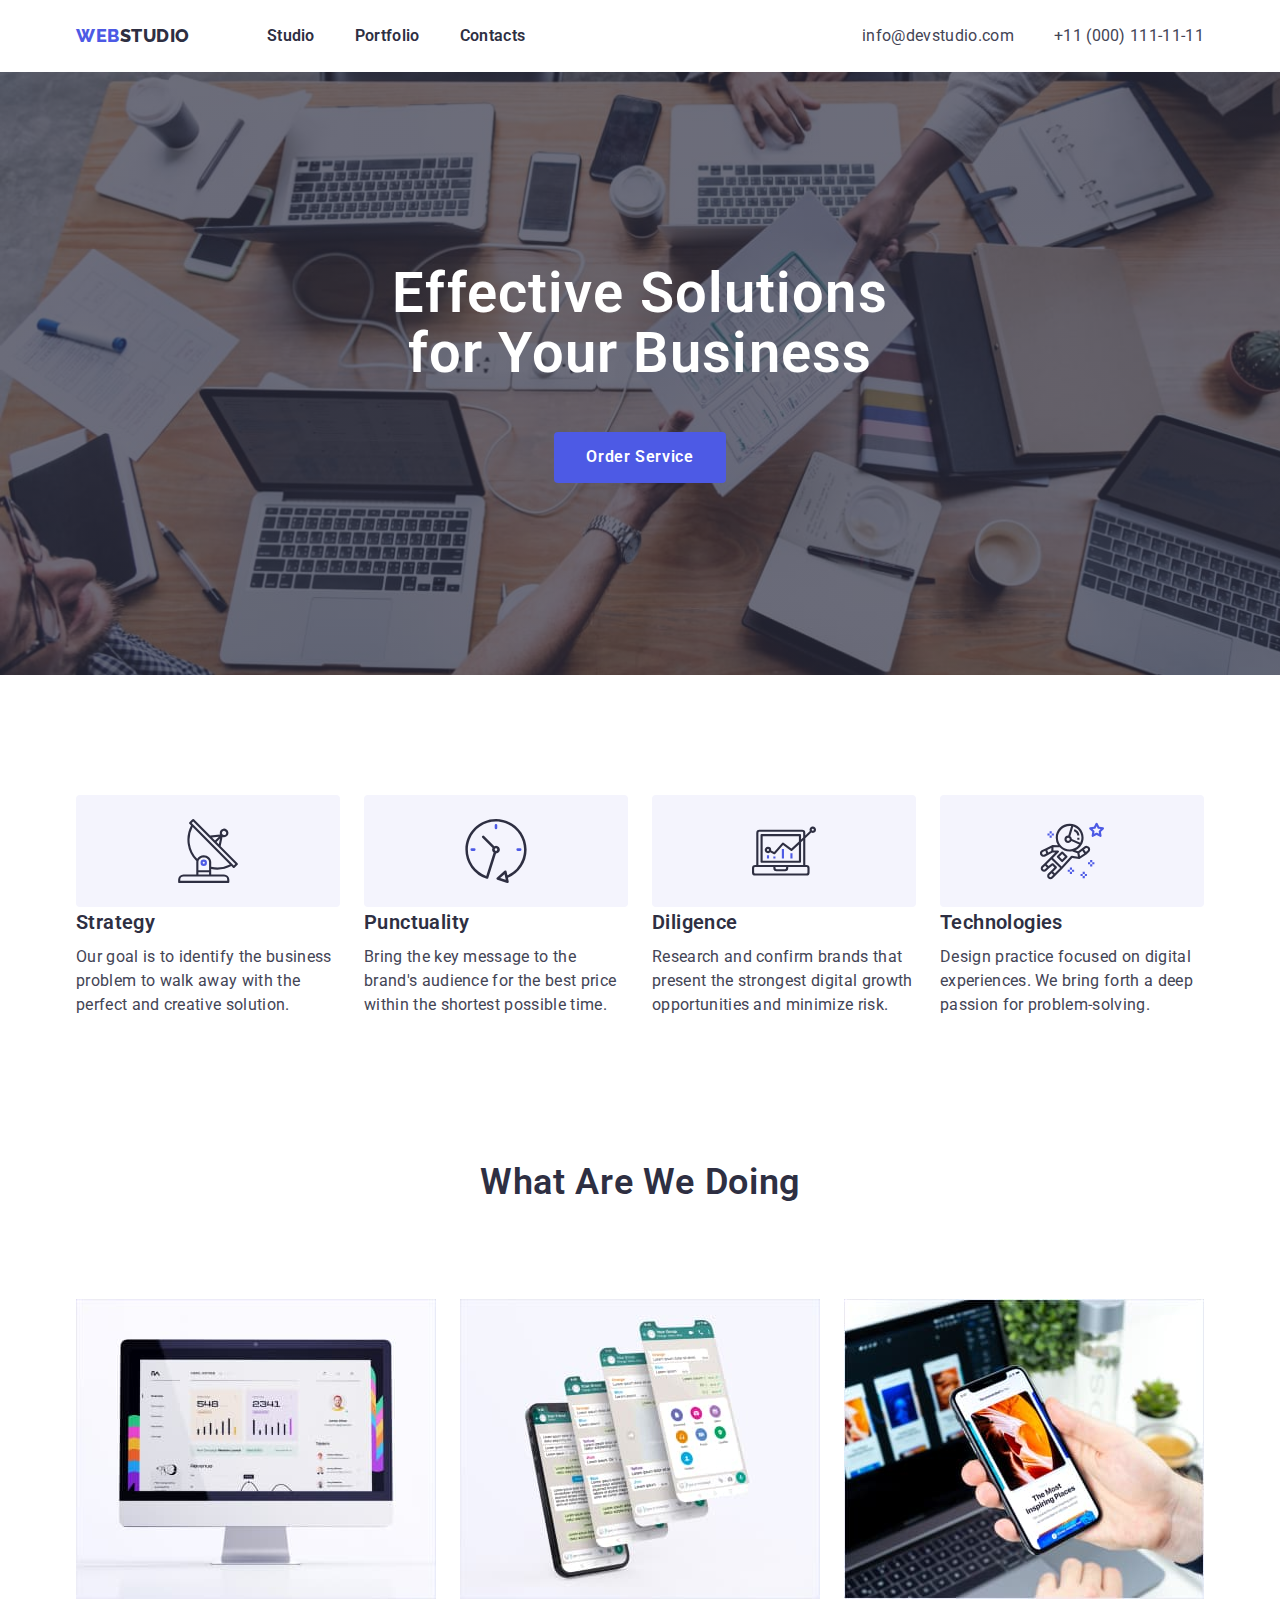
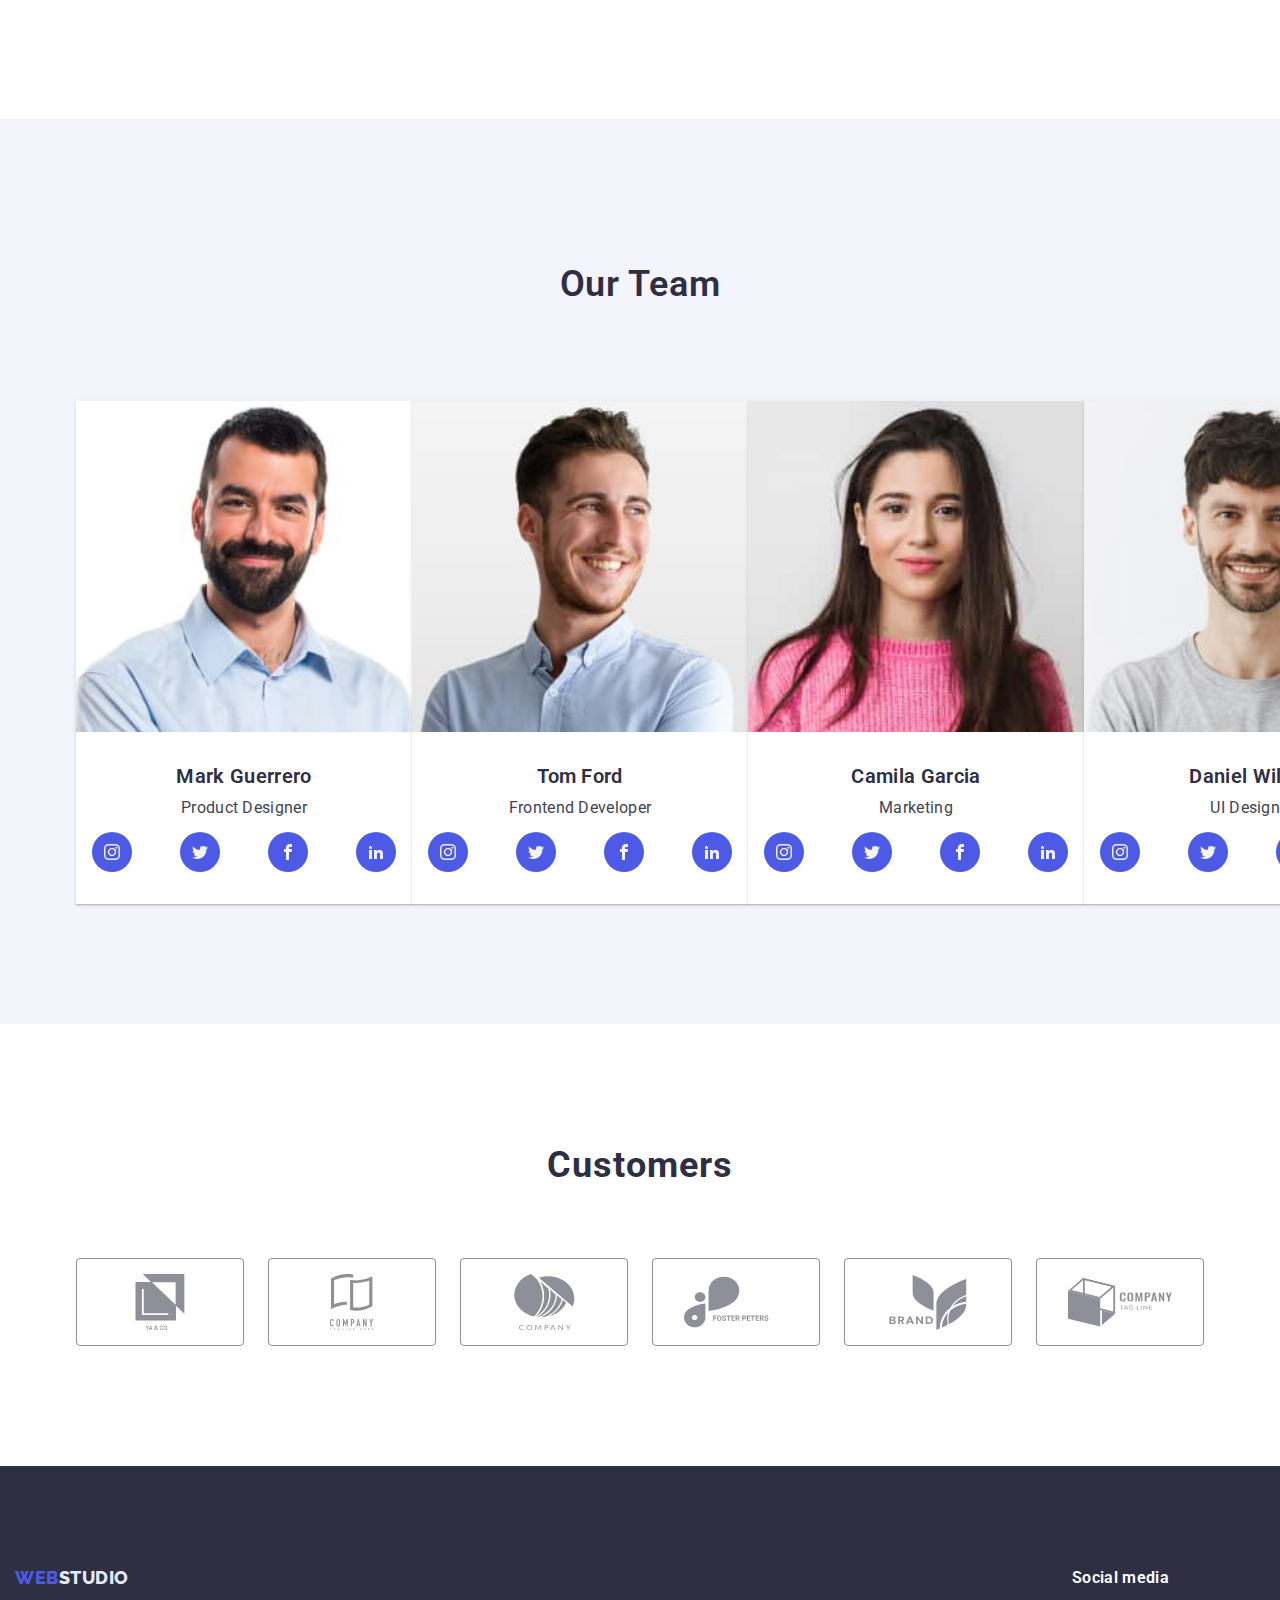
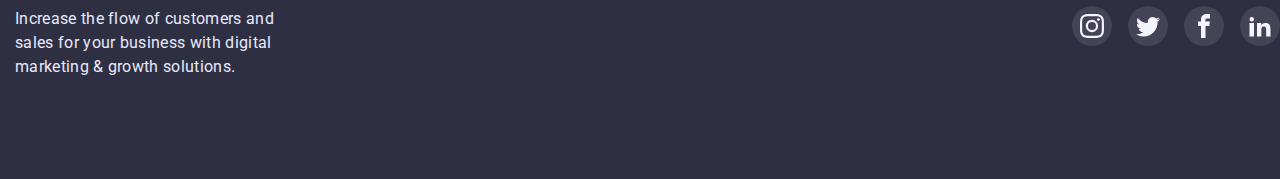
==== index.html @ a2d9bd19 "First problem" ====
<!DOCTYPE html>
<html lang="en">
<head>
  <meta charset="UTF-8">
  <meta http-equiv="X-UA-Compatible" content="IE=edge">
  <meta name="viewport" content="width=device-width, initial-scale=1.0">
  <title>Portfolio</title>
  <link rel="stylesheet" href="https://cdn.jsdelivr.net/npm/modern-normalize@1.1.0/modern-normalize.min.css">
  <link rel="preconnect" href="https://fonts.googleapis.com">
  <link rel="preconnect" href="https://fonts.gstatic.com" crossorigin>
  <link href="https://fonts.googleapis.com/css2?family=Raleway:wght@700&family=Roboto:wght@400;500;700;900&display=swap" 
  rel="stylesheet">
  <link rel="stylesheet" href="./css/styles.css">
</head>
<body class="body">
 
  <!--Шапка-->
  <header class="header-shadow" >
    <div class="container nav">
   
    <a href="./" class="link logotype log-up"
      ><span class="first-word">WEB</span>STUDIO</a>
      <nav class="link-hover-second">
     <ul class="list menu-link ">
        <li class="item"><a href="" class="link link-hover ">Studio</a></li>
        <li class="item"><a href="./portfolio.html" class="link link-hover">Portfolio</a></li>
        <li class="item"><a href="" class="link link-hover">Contacts</a></li>
     </ul>
   </nav>
     <ul class="list link-contacts">
        <li><a href="info@devstudio.com" class="link contact-hover">info@devstudio.com</a></li>
        <li><a href="+11(000)111-11-11" class="link contact-hover">+11 (000) 111-11-11</a>
     </ul>
    </div>
  </header>
     
     <!--Hero-->
 <main>
    <section class="hero section">
      <h1 class="main-tittle main-text ">Effective Solutions for Your Business</h1>
      <button type="button" class="main-button ">Order Service</button> 
    </section>
  

  
   <!--Section 1-->
  <section class="first-section section"> 
    <div class="container">
    <ul class="list">
      <li class="main-list">
        <div class="ico-hero">
          <svg class="ico">
            <use href="./images/icons.svg#icon-antenna"></use>
          </svg>
        </div>

        <h3 class="text-ind">Strategy</h3>
        <p class="text-paar p-first">
          Our goal is to identify the business
          problem to walk away with the perfect and creative solution.
        </p >
      </li>
      <li class="main-list">
        <div class="ico-hero">
          <svg class="ico">
            <use href="./images/icons.svg#icon-clock"></use>
          </svg>
        </div>

        <h3 class="text-ind">Punctuality</h3>
        <p class="text-paar p-first">
          Bring the key message to the brand's audience for the best price within the shortest possible time.
        </p>
      </li>
      <li class="main-list">
        <div class="ico-hero">
          <svg class="ico">
            <use href="./images/icons.svg#icon-computer"></use>
          </svg>
        </div>
        <h3 class="text-ind">Diligence</h3>
        <p class="text-paar p-first">
          Research and confirm brands that present the strongest digital growth opportunities and minimize risk.
        </p>
      </li>
      <li class="main-list">
        <div class="ico-hero">
          <svg class="ico">
            <use href="./images/icons.svg#icon-astronaut"></use>
          </svg>
        </div>
        <h3 class="text-ind">Technologies</h3>
        <p class="text-paar p-first">
          Design practice focused on digital experiences. We bring forth a deep passion for problem-solving.
        </p>
      </li>
    </ul>
  </div>
  </section>

  <!--WAWD-->
  <section class="doing section">
    <div class="container">
    <h2 class="rubric">What are we doing</h2>
    <ul class="list list-doing">
      <li>
        <a href=""><img src="./images/computer.jpg" alt="box1" width="360" height="300"></a>
      </li>

      <li>
        <a href=""><img src="./images/whatsapp.jpg" alt="box2" width="360" height="300"></a>
      </li>

      <li>
        <a href=""><img src="./images/comtel.jpg" alt="box3" width="360" height="300"></a>
      </li>
    </ul>
  </div>
  </section>

  <!--Our Team-->
  <section class="our-team">
    <div class="container">
    <h2 class="rubric">Our Team</h2>
    <ul class="list our-list ul">
      <li class="our-team-item">
        <img src="./images/mark.jpg" alt="" width="264" height="260">
        <div class="person-info">
        <h3 class="caption">Mark Guerrero</h3>
        <p class="text-paar">Product Designer</p>
        <ul class="list person-list">
          <li >
            <a class="icon" href="">
              <svg class="personal-icon" width="16" height="16">
                <use href="./images/icons.svg#icon-instagram"></use>
              </svg>
            </a>
          </li>
          <li >
            <a class="icon" href="">
              <svg class="personal-icon" width="16" height="16">
                <use href="./images/icons.svg#icon-twitter"></use>
              </svg>
            </a>
          </li>
          <li >
            <a class="icon" href="">
              <svg  class="personal-icon" width="16" height="16">
                <use href="./images/icons.svg#icon-facebook"></use>
              </svg>
            </a>
          </li>
          <li >
            <a class="icon" href="">
              <svg class="personal-icon" width="16" height="16">
                <use href="./images/icons.svg#icon-linkedin2"></use>
              </svg>
            </a>
          </li>
        </ul>
      </div>
      </li>

      <li class="our-team-item">
        <img src="./images/tom.jpg" alt="" width="264" height="260">
        <div class="person-info">
        <h3 class="caption">Tom Ford</h3>
        <p class="text-paar">Frontend Developer</p>
        <ul class="list person-list">
          <li >
            <a class="icon" href="">
              <svg class="personal-icon" width="16" height="16">
                <use href="./images/icons.svg#icon-instagram"></use>
              </svg>
            </a>
          </li>
          <li >
            <a class="icon" href="">
              <svg class="personal-icon" width="16" height="16">
                <use href="./images/icons.svg#icon-twitter"></use>
              </svg>
            </a>
          </li>
          <li >
            <a class="icon" href="">
              <svg  class="personal-icon" width="16" height="16">
                <use href="./images/icons.svg#icon-facebook"></use>
              </svg>
            </a>
          </li>
          <li >
            <a class="icon" href="">
              <svg class="personal-icon" width="16" height="16">
                <use href="./images/icons.svg#icon-linkedin2"></use>
              </svg>
            </a>
          </li>
        </ul>
        </div>
      </li>

      <li class="our-team-item">
        <img src="./images/camila.jpg" alt="" width="264" height="260">
        <div class="person-info">
        <h3 class="caption">Camila Garcia</h3>
        <p class="text-paar">Marketing</p>
        <ul class="list person-list">
          <li >
            <a class="icon" href="">
              <svg class="personal-icon" width="16" height="16">
                <use href="./images/icons.svg#icon-instagram"></use>
              </svg>
            </a>
          </li>
          <li >
            <a class="icon" href="">
              <svg class="personal-icon" width="16" height="16">
                <use href="./images/icons.svg#icon-twitter"></use>
              </svg>
            </a>
          </li>
          <li >
            <a class="icon" href="">
              <svg  class="personal-icon" width="16" height="16">
                <use href="./images/icons.svg#icon-facebook"></use>
              </svg>
            </a>
          </li>
          <li >
            <a class="icon" href="">
              <svg class="personal-icon" width="16" height="16">
                <use href="./images/icons.svg#icon-linkedin2"></use>
              </svg>
            </a>
          </li>
        </ul>
      </div>
      </li>

      <li class="our-team-item">
        <img src="./images/daniel.jpg" alt="" width="264" height="260">
        <div class="person-info">
        <h3 class="caption">Daniel Wilson</h3>
        <p class="text-paar">UI Designer</p>
        <ul class="list person-list">
          <li >
            <a class="icon" href="">
              <svg class="personal-icon" width="16" height="16">
                <use href="./images/icons.svg#icon-instagram"></use>
              </svg>
            </a>
          </li>
          <li >
            <a class="icon" href="">
              <svg class="personal-icon" width="16" height="16">
                <use href="./images/icons.svg#icon-twitter"></use>
              </svg>
            </a>
          </li>
          <li >
            <a class="icon" href="">
              <svg  class="personal-icon" width="16" height="16">
                <use href="./images/icons.svg#icon-facebook"></use>
              </svg>
            </a>
          </li>
          <li >
            <a class="icon" href="">
              <svg class="personal-icon" width="16" height="16">
                <use href="./images/icons.svg#icon-linkedin2"></use>
              </svg>
            </a>
          </li>
        </ul>
      </div>
      </li>
    </ul>
  </div>
  </section>

  <section class="section customers">
    <div class="">
      <h2 class="up-footer-tittle">Customers</h2>
      <ul class="list list-costumers">
        <li class="custom">
          <a href="" class="href-customer">
            <svg class="customer-svg" width="104" height="56">
              <use href="./images/icons.svg#icon-ya-co"></use>
            </svg>
          </a>
        </li>
        <li class="custom">
          <a href="" class="href-customer">
            <svg class="customer-svg" width="104" height="56">
              <use href="./images/icons.svg#icon-tagling"></use>
            </svg>
          </a>
        </li>
        <li class="custom">
          <a href="" class="href-customer">
            <svg class="customer-svg" width="104" height="56">
              <use href="./images/icons.svg#icon-company"></use>
            </svg>
          </a>
        </li>
        <li class="custom">
          <a href="" class="href-customer">
            <svg class="customer-svg" width="104" height="56">
              <use href="./images/icons.svg#icon-fosters"></use>
            </svg>
          </a>
        </li>
        <li class="custom">
          <a href="" class="href-customer">
            <svg class="customer-svg" width="104" height="56">
              <use href="./images/icons.svg#icon-brand"></use>
            </svg>
          </a>
        </li>
        <li class="custom">
          <a href="" class="href-customer">
            <svg class="customer-svg" width="104" height="56">
              <use href="./images/icons.svg#icon-company-tag"></use>
            </svg>
          </a>
        </li>
      </ul>
    </div>
  </section>
 </main> 

  <!--Footer-->
  <footer class="footer foot-data">
    <div class="container">
    <a href="./" class="link logotype log-down"
    ><span class="first-word">WEB</span>STUDIO</a>
    <p class="footer-text">
      Increase the flow of customers and sales for your business with digital marketing & growth solutions.
    </p>
  </div>
  
  
  
  <div class="social-media">
    <h4>Social media</h4>
    <ul class="list foot-list">
      <li class="footer-ico">
        <a href="">
          <svg width="24" height="24">
            <use href="./images/icons.svg#icon-instagram"></use>
          </svg>
        </a>
      </li>
      <li class="footer-ico">
        <a href="">
          <svg width="24" height="24">
            <use href="./images/icons.svg#icon-twitter"></use>
          </svg>
        </a>
      </li>
      <li class="footer-ico">
        <a href="">
          <svg width="24" height="24">
            <use href="./images/icons.svg#icon-facebook"></use>
          </svg>
        </a>
      </li>
      <li class="footer-ico">
        <a href="">
          <svg width="24" height="24">
            <use href="./images/icons.svg#icon-linkedin2"></use>
          </svg>
        </a>
      </li>
    </ul>
  </div>
  </footer>
</body>
</html>
---- css/styles.css ----
* {
  padding: 0;
  margin: 0;
  box-sizing: border-box;
}

*,
*::before,
*::after {
  box-sizing: border-box;
}

html {
  box-sizing: border-box;
}

:root {
  --color-title-background: #2e2f42;
  --color-text: #434455;
  --color-studio: #4d5ae5;
  --alternative-color: #f4f4fd;
  --bacground-color-text: #ffffff;
  --hover-color: #434455;
  --button-color: #E7E9FC;
  --color-footer: #e7e9fc;
  --social-active-color: #31d0aa;
}

.body {
  font-family: "Roboto", sans-serif;
  color:  var(--color-title-background);
  background-color: var(--bacground-color-text);
  font-weight: 400;
  line-height: 1.5;
  letter-spacing: 0.02em;
}

.main-tittle{
  vertical-align: inherit;
  font-size: 56px;
  line-height: 1.07;
  max-width: 496px;
}

.main-text{
font-weight: 600;
font-size: 56px;
line-height: 1.07;
/* or 107% */

text-align: center;
letter-spacing: 0.02em;

color: var(--bacground-color-text);
}

.button {
  font-family: inherit;
  cursor: pointer;
}

.button {
  font-size: 16px;
  font-weight: 600;
  align-items: center;
  text-align: center;
  letter-spacing: 0.04em;
  color: var(--color-studio);
  background-color: var(--button-color);
  border: 0;
  cursor: pointer;
  border-radius: 4px;
}

.main-button {
  font-family: 'Roboto';
 font-style: normal;
  font-weight: 600;
  font-size: 16px;
  line-height: 1.18;
  align-items: center;
  letter-spacing: 0.04em;
  color: var(--bacground-color-text);
  background-color: var(--color-studio);
  border: 0;
  cursor: pointer;
  border-radius: 4px;
}

.main-button:active {
  background-color: #404bbf;
}


.button-portfolio{
  cursor: pointer;
}

.hero {
  color: var(--bacground-color-text);
  background-color: var(--color-title-background);
  text-align: center;
}

.menu-link  {
  color: var(--color-title-background);
  font-weight: 600;
}


.rubric {
font-weight: 600;
font-size: 36px;
line-height: 2.50;
/* identical to box height, or 111% */

text-align: center;
letter-spacing: 0.02em;
text-transform: capitalize;

color: var(--color-title-background);
}

.our-team {
  background-color: var(--alternative-color);
}

.our-list {
  text-align: center;
}

.list {
  list-style: none;
  list-style-type: none;
}

.link {
  text-decoration: none;
}

.link:hover,
.link:focus{
  color: var(--hover-color);
}


.link-hover { 
font-family: 'Roboto';
font-style: normal;
font-weight: 600;
font-size: 16px;
line-height: 1.50;
/* identical to box height, or 150% */

letter-spacing: 0.02em;

/* NAVY BLUE */

color: var(--color-title-background);
 }

 .contact-hover {
  /* Body */
font-family: 'Roboto';
font-style: normal;
font-weight: 400;
font-size: 16px;
line-height: 1.50;
/* identical to box height, or 150% */

letter-spacing: 0.02em;

/* SLATE */

color: var(--color-text);
 }

 .contact-hover:hover,
 .contact-hover:focus{
  color: var(--color-studio);
 }

.logotype {
  color: var(--color-title-background);
  font-family: "Raleway", sans-serif;
  font-size: 18px;
  font-weight: 800;
  line-height: 1.33;
  letter-spacing: 0.03em;
}

.first-word {
  color: var(--color-studio);
}

.adition-portfolio {
  text-align: left;
  font-weight: 600;
  font-size: 20px;
  line-height: 1.2;
}

.log-down {
  color: var(--bacground-color-text);
  font-family: "Raleway", sans-serif;
  font-size: 18px;
  font-weight: 800;
  line-height: 1.33;
  letter-spacing: 0.03em;
}

.footer{
  background-color: var(--color-title-background);
  color: var(--color-footer);
}

.caption {
  font-weight: 600;
  font-size: 20px;
  line-height: 1.2;
  color: var(--color-title-background);
}

.text{
  color: var(--color-text);
}

.adition-portfolio {
  color: var(--color-title-background);
  text-align: left;
  font-weight: 600;
  font-size: 20px;
  line-height: 1.2;
}

.text-ind{
font-weight: 600;
font-size: 20px;
line-height: 1.50;
/* identical to box height, or 120% */

letter-spacing: 0.02em;

/* NAVY BLUE */

color: var(--color-title-background);

}

.text-paar{
font-weight: 400;
font-size: 16px;
line-height: 1.50;
/* or 150% */

letter-spacing: 0.02em;

/* SLATE */

color: var(--color-text);
margin-bottom: 12px;
}
.nav {
  display: flex;
  height: 72px;
  align-items: center;
  margin-left: auto;
  margin-right: auto;
}
.nav {
  margin-left: 77px;
}
.container {
  width: 1158px;
  padding-left: 15px;
  padding-right: 15px;
  margin-left: auto;
  margin-right: auto;
}
.logotype {
  text-decoration: none;
  color: var(--color-title-background);
  font-family: "Raleway", sans-serif;
  font-size: 18px;
  font-weight: 0;
  line-height: 1.33;
  letter-spacing: 0.03em;
}
.first-word {
  color: var(--color-studio);
}
.list {
  margin-left: 74;
  padding: 0;
  margin: 0;
  list-style-type: none;
}
.menu-link {
  display: flex;
}

.menu-link li:not(:last-child) {
  margin-right: 40px;
}

.menu-link a {
  
  display: block;
  padding-top: 24px;
  padding-bottom: 24px;

  color: var(--color-title-background);
  font-weight: 600;
}
.link {
  text-decoration: none;
  color: inherit;
}
.link-hover:hover,
.link-hover:focus {
  color: var(--hover-color);
}

.link:active {
  color: var(--color-studio);
}

.link-contacts {
  display: flex;
  margin-left: auto;
}

.link-contacts a {
  padding-top: 24px;
  padding-bottom: 24px;
}

.link-contacts li + li {
  margin-left: 40px;
}

.link-contacts a {
  color: var(--color-text);
}
.contact-hover:hover {
  color: var(--color-studio);
}

.footer {
  padding-top: 100px;
 padding-bottom: 100px;
  background-color: var(--color-title-background);
  color: #e7e9fc;
}

.footer-data {
  margin-left: 156px;
}

.footer-text {
  margin: 0;
  margin-left: 0;
  margin-top: 16px;
  width: 264px;
}








.section {
  display: flex;
  justify-content: center;
  align-items: center;
  flex-direction: column;
}
.hero {
  color: var(--bacground-color-text);
  margin: 0 auto;
  max-width: 1600px;
  background-color: var(--color-title-background);
  background-image: linear-gradient(to right, #2e2f42b3, #2e2f42b3),
    url(../images/people-office.jpg);
  background-size: cover;
  background-repeat: no-repeat;
  text-align: center;
  padding-top: 192px;
  padding-bottom: 192px;
}

.main-title {
  font-size: 56px;
  line-height: 1.07;
  max-width: 492px;
  margin-left: auto;
  margin-right: auto;
  margin-bottom: 48px;
}

.main-button {
  font-weight: 600;
  font-size: 16px;
  line-height: 1.18;
  align-items: center;
  letter-spacing: 0.04em;
  color: var(--bacground-color-text);
  background-color: var(--color-studio);
  border: 0;
  cursor: pointer;
  padding: 16px 32px;
  border-radius: 4px;
  display: block;
  margin-top: 48px;
}

.main-button:active {
  background-color: #404bbf;
}

.button {
  padding: 12px 24px;
  border-radius: 4px;
  color: var(--alternative-color);
  background-color: var(--iris);
  border: 1px solid transparent;
  cursor: pointer;
  font-family: inherit;
  font-weight: 600;
  font-size: 16px;
  line-height: 1.18;
  letter-spacing: 0.04em;
  
}

.button:hover,
.button:focus {
  color: var(--alternative-color);
  background-color: var(--color-studio);
  box-shadow: 0px 2px 1px rgb(46 47 66 / 8%), 0px 1px 1px rgb(46 47 66 / 16%), 0px 1px 6px rgb(46 47 66 / 8%);
}

.button-after {
  background-color: var(--alternative-color);
}

.adition-portfolio {
  margin-bottom: 8px;
}


.first-section{
  padding-top: 120px;
  padding-bottom: 120px;
  
}

.first-section ul {
  display: flex;
}

.first-section ul li {
  width: 264px;
  margin-bottom: 0;
  
}

.first-section ul li h3 {
  margin-top: 0;
}

.first-section ul {
  justify-content: space-between;
}

.p-first {
  margin-top: 8px;
  margin-bottom: 0;
}

.main-list:not(:last-child) {
  margin-right: 24px;
}

.doing {
  padding-top: 0;
  padding-bottom: 120px;
}

.list-doing {
  display: flex;
  justify-content: space-between;
}

.doing-title {
  margin-bottom: 72px;
}

.list-doing > li:not(:last-child) {
  margin-right: 24px;
}

.our-team {
  background-color: var(--alternative-color);
  padding: 120px 0;
}

.caption {
  margin-bottom: 8px;
}


.our-team ul {
  display: flex;
  justify-content: space-between;
  margin-left: auto;
  margin-right: auto;
}


.our-team-item {
  padding-bottom: 32px;
  background-color: var(--bacground-color-text);
  box-shadow: 0px 1px 6px rgba(46, 47, 66, 0.08), 0px 1px 1px rgba(46, 47, 66, 0.16), 0px 2px 1px rgba(46, 47, 66, 0.08);
}

.rubric {
  margin-bottom: 72px;
}

.person-info {
  margin-top: 32px;
}
.header {
  border-bottom: 0.5px solid #f4f4fd;
  
}
.link-hover-second {
  margin-left: 77px;
}

.second-button {
  color: var(--color-studio);
}

.colection {
  padding-top: 96px;
}

.filter-main {
    padding-bottom: 120px;
}

.filter {
  display: flex;
  justify-content: center;
  margin-bottom: 72px;
}

.filter-item {
  margin-right: 20px;
}

.filter-item:last-child {
  margin-right: 0;
}

.filter > li {
  min-width: 48px;
}

.ours-works {
  display: flex;
  flex-wrap: wrap;
  justify-content: space-between;
}

 .example-work:hover,
 .example-work:active {
  box-shadow: 0px 1px 6px rgba(46, 47, 66, 0.08);
}

.ours-works > li {
  margin-bottom: 48px;
  box-shadow: 0px 1px 6px rgba(46, 47, 66, 0.08);
}

.example-work {
  padding-left: 16px;
  padding-top: 32px;
  padding-bottom: 32px;
  border-left: 0.5px solid #f4f4fd;
  border-bottom: 0.5px solid #f4f4fd;
  border-right: 0.5px solid #f4f4fd;
}

.item-works:nth-last-child(-n + 3) {
  margin-bottom: 0;
}

.item-works:not(:nth-child(3n+3)) {
  margin-right: 24px;
}


.item-works > a > img {
  display: block;
}

img {
  display: block;
  width: 100%;
  height: auto;
}

.header-shadow {
  box-shadow: 0px 2px 1px rgba(46, 47, 66, 0.08), 0px 1px 1px rgba(46, 47, 66, 0.16), 0px 1px 6px rgba(46, 47, 66, 0.08);
}

.shadow {
  box-shadow: 0px 2px 1px rgba(46, 47, 66, 0.08), 0px 1px 1px rgba(46, 47, 66, 0.16), 0px 1px 6px rgba(46, 47, 66, 0.08);
}

.social-media {
  margin-left: 120px
}

.social-media a {
  height: 100%;
  width: 100%;
  display: flex;
  justify-content: center;
  align-items: center;
  fill: var(--alternative-color);
}

.footer-ico {
  background-color: var(--hover-color);
  border-radius: 50%;
  height: 24px;
  width: 24px;
}
.footer-ico:not(:last-child) {
  margin-right: 16px;
}

.footer-ico:hover,
.footer-ico:active {
  background-color: var(--social-active-color);
}

.foot-list{
  display: flex;
  color:var(--alternative-color)
}

.foot-list > li {
  width: 40px;
  height: 40px;
}

.foot-data{
  display: flex;
}

.foot-data h4 {
  margin: 0;
  margin-bottom: 16px;

  font-family: "Roboto";
  font-style: normal;
  font-weight: 600;
  line-height: 1.5;
  letter-spacing: 0.02em;
  color: #ffffff;
}

.person-list {
  display: flex;
  padding-left: 16px;
  padding-right: 16px;
  gap: 24px;
}

.person-list > li {
  width: 40px;
  height: 40px;
  background-color: var(--color-studio);
  border-radius: 50%;
}

.person-list > li:not(:last-child) {
  margin-right: 24px;
}


.person-ico {
  height: 100%;
  width: 100%;
  display: flex;
  justify-content: center;
  align-items: center;
}

.person-ico > li {
  fill: var(--alternative-color);
}


.icon {
  display: inline-flex;
  height: 40px;
  width: 40px;
  padding: 0;
  border: none;
  
  color: var(--alternative-color);
  border-radius: 50%;
  fill: var(--alternative-color);
  justify-content: center;
  align-items: center;
}

.customers {
  padding-top: 120px;
  padding-bottom: 120px;
}

.up-footer-tittle {
  margin-bottom: 72px;
}


.up-footer-tittle {
  font-family: 'Roboto';
font-style: normal;
font-weight: 700;
font-size: 36px;
line-height: 42px;
text-align: center;
letter-spacing: 0.03em;

/* NAVY BLUE */

color: #2E2F42;
}



.list-costumers {
  display: flex;
}

.custom {
  width: 168px;
  height: 88px;

  margin-right: 24px;
}

.custom:last-child {
  margin-right: 0;
}

.custom > a {
  border: 1px solid #8e8f99;
  border-radius: 4px;
  color: #8e8f99;
  width: 100%;
  height: 100%;
  display: flex;
  justify-content: center;
  align-items: center;
}

.custom > a:hover,
.custom > a:focus {
  border-color: var(--color-studio);
}

.custom a:hover,
.custom a:focus {
  color: var(--color-studio);
}

.customer-svg {
  fill: currentColor;
}

.customer-svg:focus,
.customer-svg:hover {
  fill: var(--color-studio);
}

.ico {
  width: 64px;
  height: 64px;
}

.ico-a {
  display: flex;

  height: 100%;
  width: 100%;
  align-items: center;
  justify-content: center;

  border-radius: 50%;
}

.ico-hero {
  display: flex;
  justify-content: center;
  align-items: center;
  width: 264px;
  height: 112px;
  border-radius: 4px;
  background-color: #f4f4fd;
}
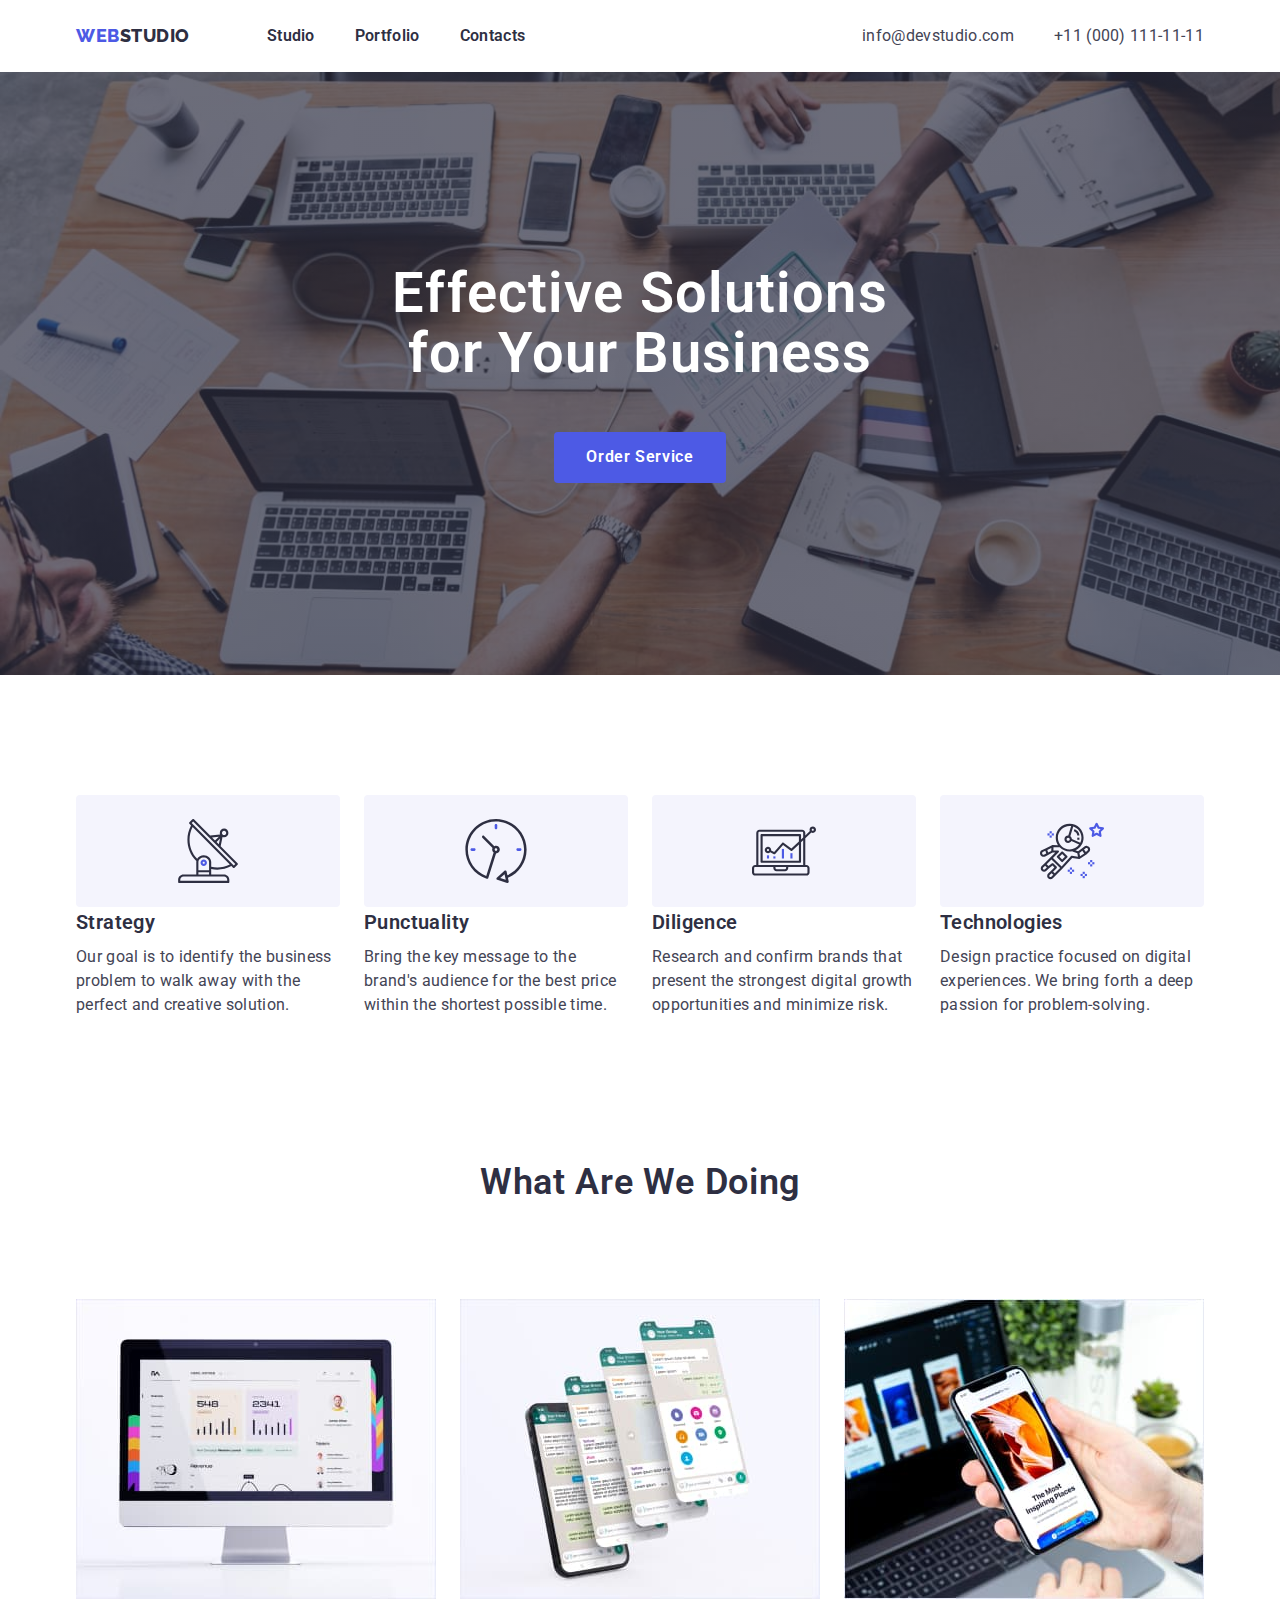
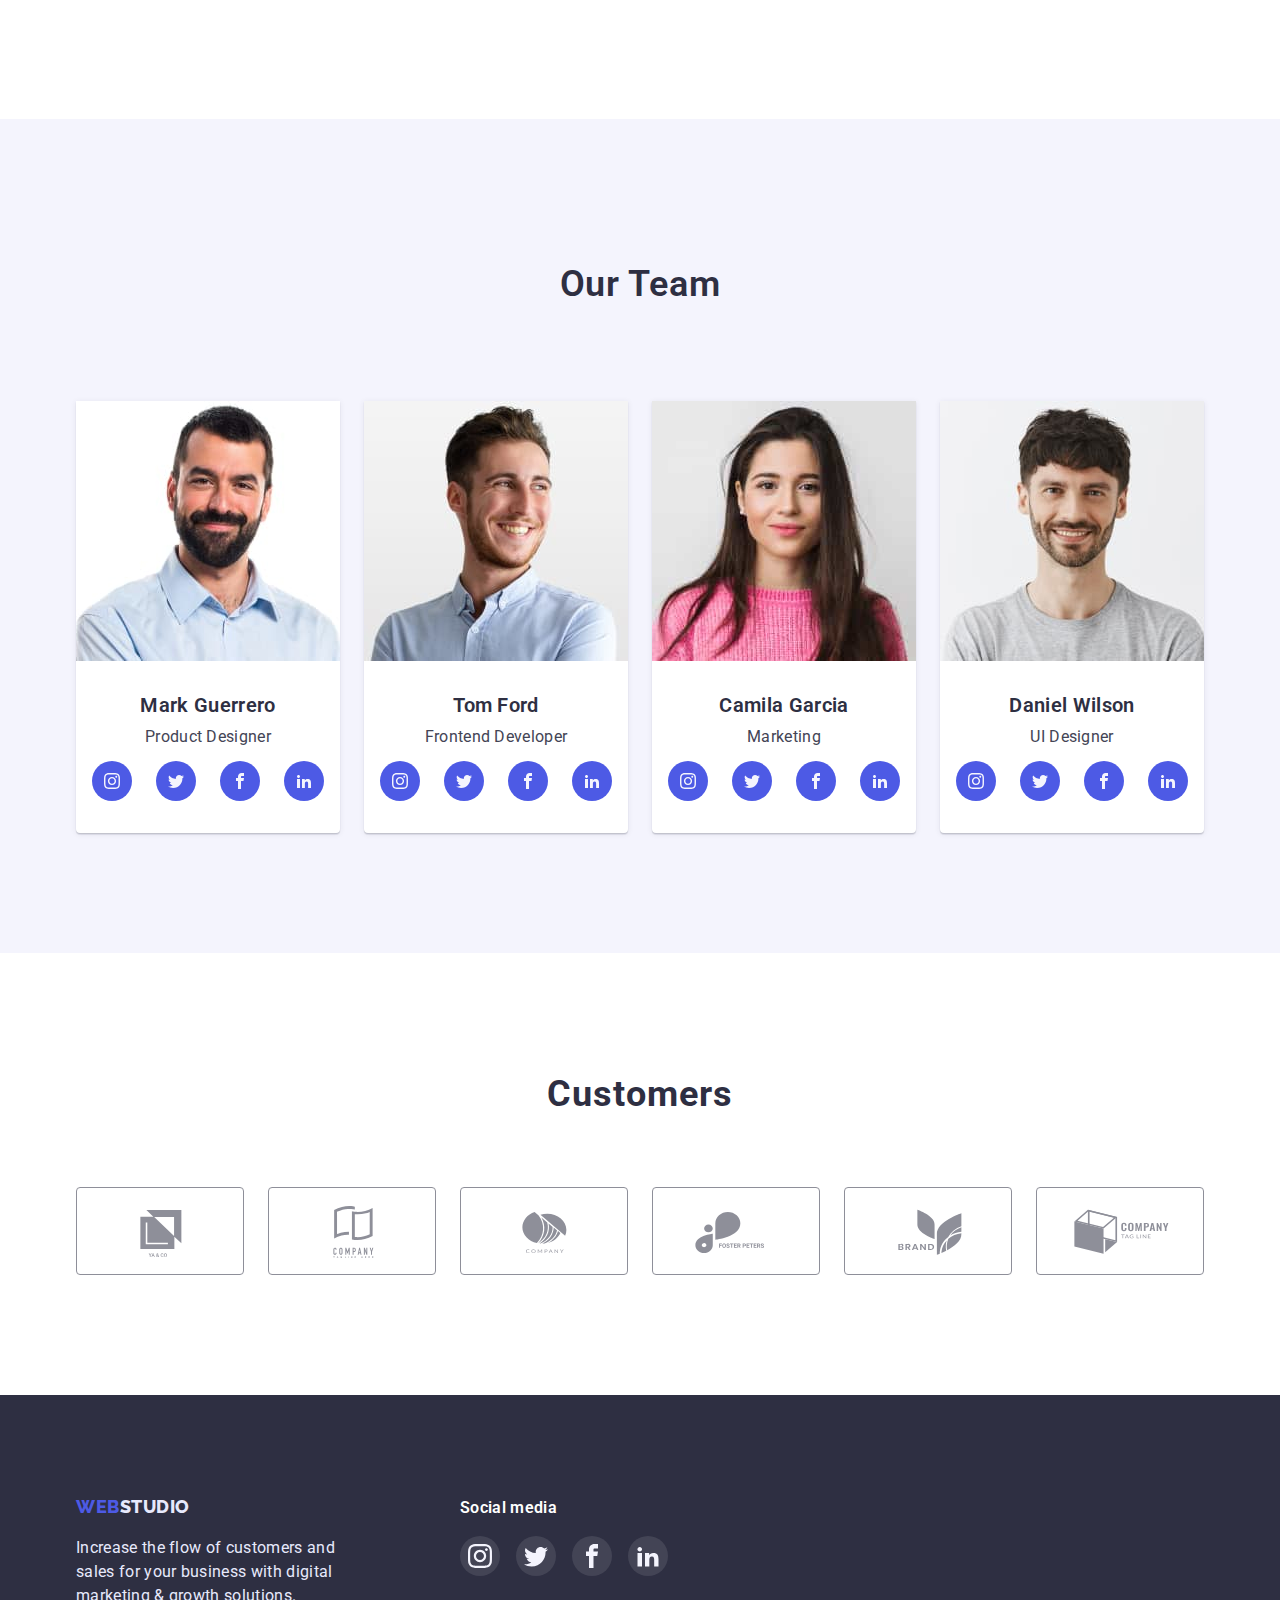
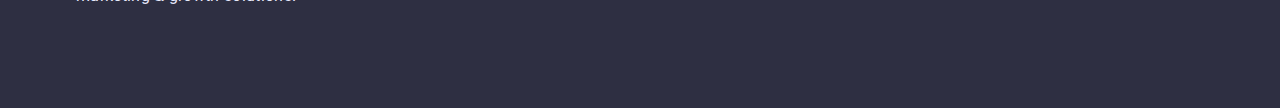
==== commit a4a249bc: "second commit" ====
--- a/index.html
+++ b/index.html
@@ -279,7 +279,7 @@
   </section>
 
   <section class="section customers">
-    <div class="">
+    <div class="container">
       <h2 class="up-footer-tittle">Customers</h2>
       <ul class="list list-costumers">
         <li class="custom">
@@ -320,7 +320,7 @@
         <li class="custom">
           <a href="" class="href-customer">
             <svg class="customer-svg" width="104" height="56">
-              <use href="./images/icons.svg#icon-company-tag"></use>
+              <use  href="./images/icons.svg#icon-company-tag"></use>
             </svg>
           </a>
         </li>
@@ -331,16 +331,15 @@
 
   <!--Footer-->
   <footer class="footer foot-data">
-    <div class="container">
+    <div class="container footer-container">
+      <div>
     <a href="./" class="link logotype log-down"
     ><span class="first-word">WEB</span>STUDIO</a>
     <p class="footer-text">
       Increase the flow of customers and sales for your business with digital marketing & growth solutions.
     </p>
   </div>
-  
-  
-  
+
   <div class="social-media">
     <h4>Social media</h4>
     <ul class="list foot-list">
@@ -374,6 +373,7 @@
       </li>
     </ul>
   </div>
+  </div>
   </footer>
 </body>
 </html>--- a/css/styles.css
+++ b/css/styles.css
@@ -420,6 +420,14 @@
   background-color: #404bbf;
 }
 
+.main-button:hover,
+.main-button:focus {
+  color: var(--alternative-color);
+  background-color: var(--color-studio);
+box-shadow: 0px 4px 4px rgba(0, 0, 0, 0.15);
+border-radius: 4px;
+}
+
 .button {
   padding: 12px 24px;
   border-radius: 4px;
@@ -512,11 +520,13 @@
 }
 
 
-.our-team ul {
+.our-list  {
   display: flex;
   justify-content: space-between;
   margin-left: auto;
   margin-right: auto;
+  gap: 24px;
+  
 }
 
 
@@ -524,6 +534,7 @@
   padding-bottom: 32px;
   background-color: var(--bacground-color-text);
   box-shadow: 0px 1px 6px rgba(46, 47, 66, 0.08), 0px 1px 1px rgba(46, 47, 66, 0.16), 0px 2px 1px rgba(46, 47, 66, 0.08);
+  border-radius: 0px 0px 4px 4px;
 }
 
 .rubric {
@@ -577,10 +588,17 @@
   justify-content: space-between;
 }
 
- .example-work:hover,
- .example-work:active {
-  box-shadow: 0px 1px 6px rgba(46, 47, 66, 0.08);
-}
+
+
+.link-port:hover,
+.link-port:active {
+   box-shadow: 0px 1px 6px rgba(46, 47, 66, 0.08),
+   0px 1px 1px rgba(46, 47, 66, 0.16), 0px 2px 1px rgba(46, 47, 66, 0.08);
+}
+
+
+
+
 
 .ours-works > li {
   margin-bottom: 48px;
@@ -679,9 +697,10 @@
 
 .person-list {
   display: flex;
+  justify-content: center;
   padding-left: 16px;
   padding-right: 16px;
-  gap: 24px;
+  
 }
 
 .person-list > li {
@@ -794,6 +813,20 @@
   fill: var(--color-studio);
 }
 
+.href-customer > a {
+  color: rgb(142, 143, 153);
+  width: 100%;
+  height: 100%;
+  display: flex;
+  justify-content: center;
+  align-items: center;
+  border-width: 1px;
+  border-style: solid;
+  border-color: rgb(142, 143, 153);
+  border-image: initial;
+  border-radius: 4px;
+}
+
 .ico {
   width: 64px;
   height: 64px;
@@ -818,4 +851,9 @@
   height: 112px;
   border-radius: 4px;
   background-color: #f4f4fd;
+}
+
+.footer-container {
+display: flex;
+align-items: baseline;
 }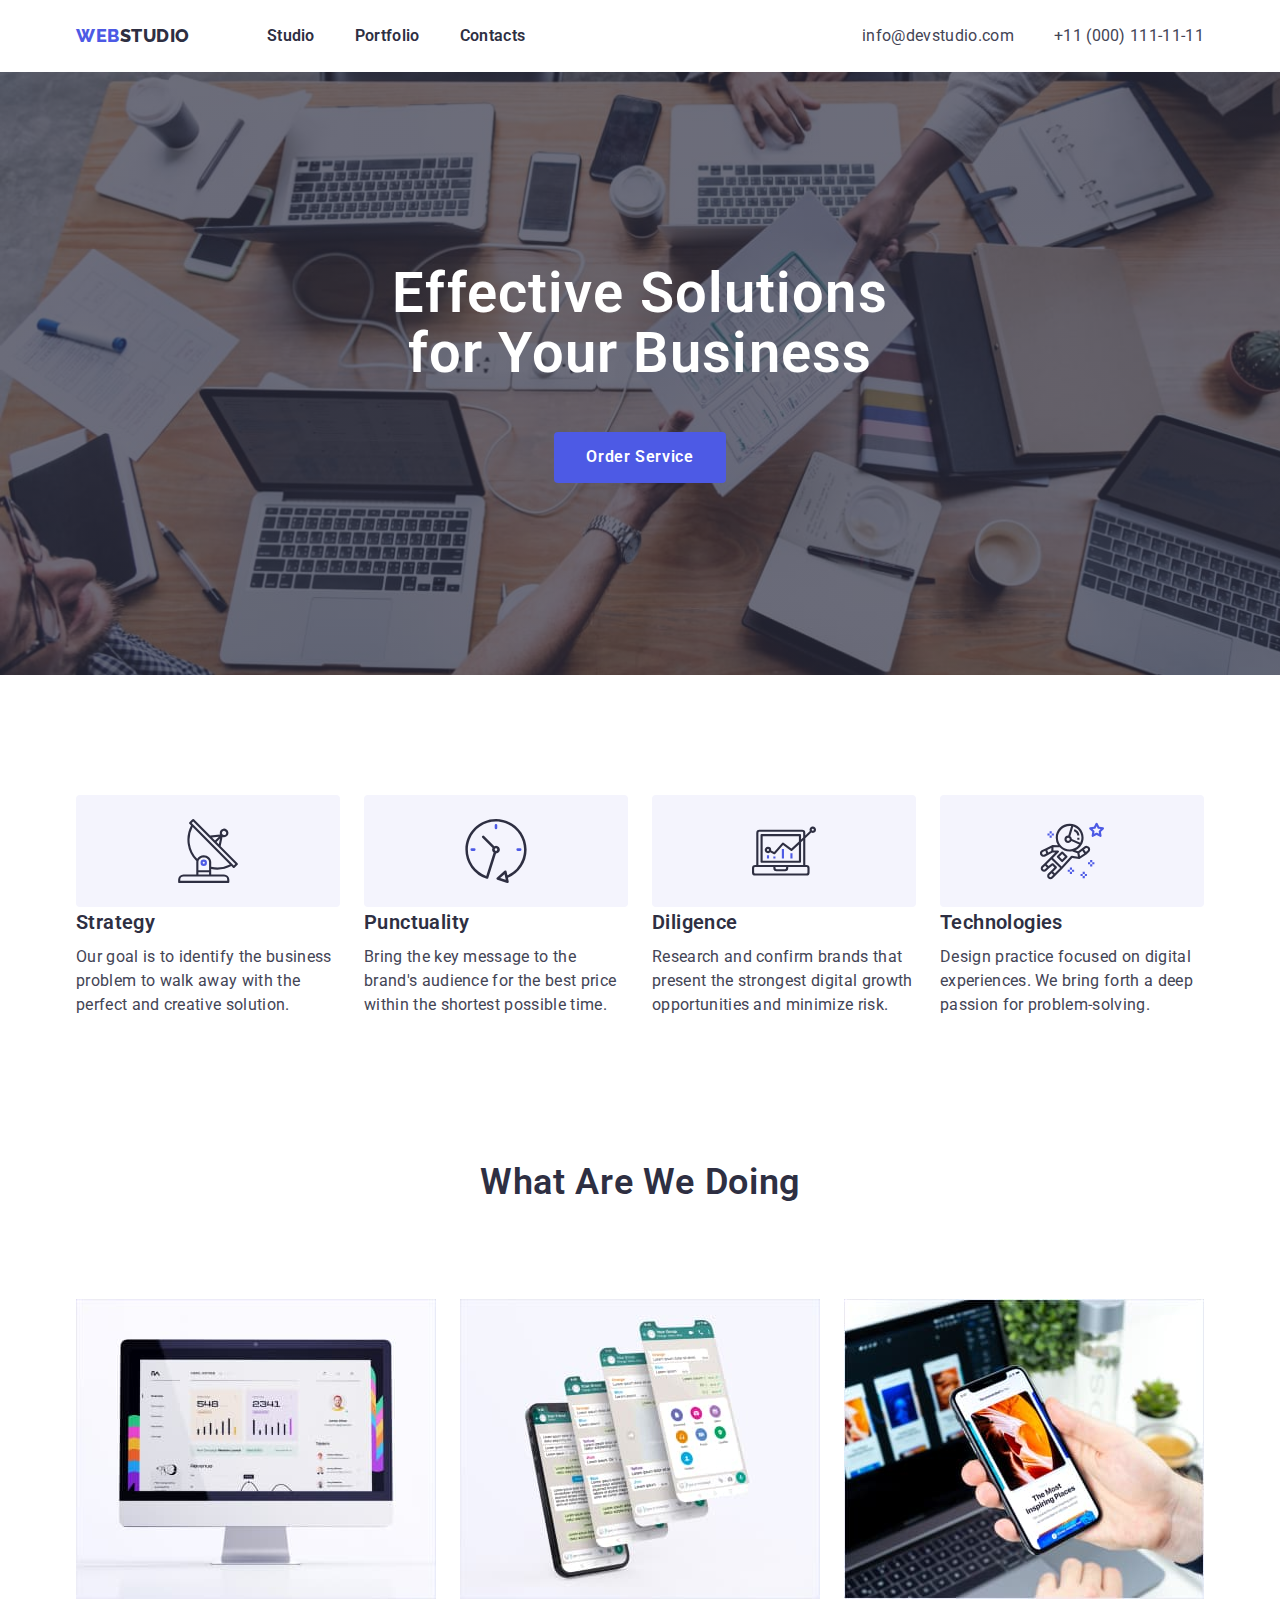
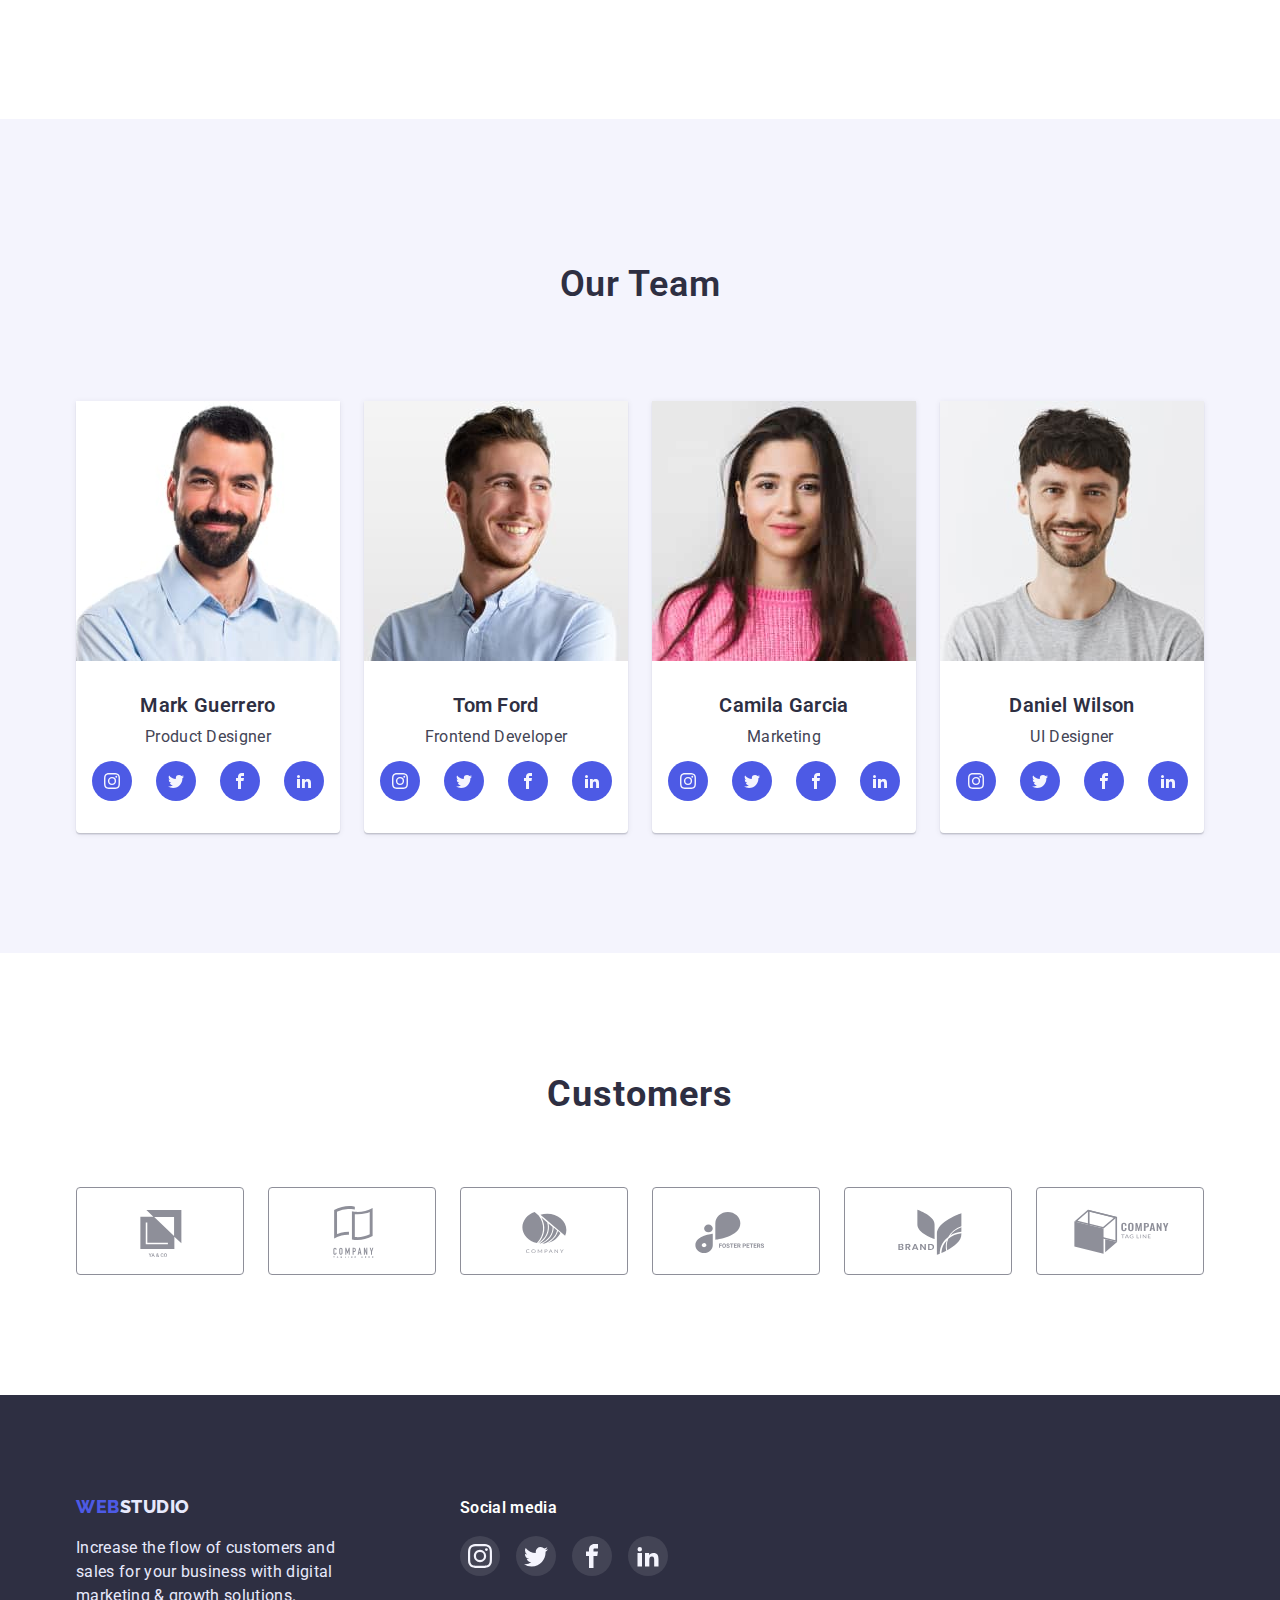
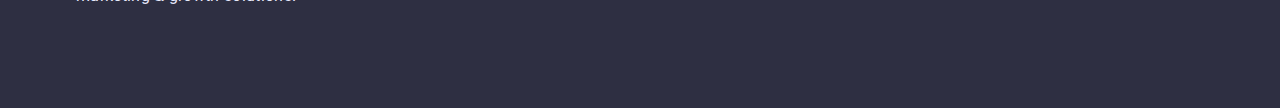
==== commit ae8c8741: "Last?" ====
--- a/index.html
+++ b/index.html
@@ -282,7 +282,7 @@
     <div class="container">
       <h2 class="up-footer-tittle">Customers</h2>
       <ul class="list list-costumers">
-        <li class="custom">
+        <li class="custom  ">
           <a href="" class="href-customer">
             <svg class="customer-svg" width="104" height="56">
               <use href="./images/icons.svg#icon-ya-co"></use>
--- a/css/styles.css
+++ b/css/styles.css
@@ -698,9 +698,6 @@
 .person-list {
   display: flex;
   justify-content: center;
-  padding-left: 16px;
-  padding-right: 16px;
-  
 }
 
 .person-list > li {
@@ -772,60 +769,63 @@
   display: flex;
 }
 
-.custom {
+
+
+
+
+
+.list-costumers {
+  display: flex;
+  justify-content: center;
+}
+.list-costumers .custom+.custom {
+  margin-left: 24px;
+}
+
+.href-customer {
+  display: flex;
+  align-items: center;
+  justify-content: center;
   width: 168px;
   height: 88px;
-
-  margin-right: 24px;
-}
-
-.custom:last-child {
-  margin-right: 0;
-}
-
-.custom > a {
-  border: 1px solid #8e8f99;
+  border: 1px solid #8E8F99;
   border-radius: 4px;
-  color: #8e8f99;
-  width: 100%;
-  height: 100%;
-  display: flex;
-  justify-content: center;
-  align-items: center;
-}
-
-.custom > a:hover,
-.custom > a:focus {
-  border-color: var(--color-studio);
-}
-
-.custom a:hover,
-.custom a:focus {
+  color: #8E8F99;
+    
+}
+.customer-svg{
+  fill: currentColor;
+  
+}
+
+.href-customer:hover,
+.href-customer:focus {
   color: var(--color-studio);
-}
-
-.customer-svg {
-  fill: currentColor;
-}
-
-.customer-svg:focus,
-.customer-svg:hover {
-  fill: var(--color-studio);
-}
-
-.href-customer > a {
-  color: rgb(142, 143, 153);
-  width: 100%;
-  height: 100%;
-  display: flex;
-  justify-content: center;
-  align-items: center;
-  border-width: 1px;
-  border-style: solid;
-  border-color: rgb(142, 143, 153);
-  border-image: initial;
-  border-radius: 4px;
-}
+  border: 1px solid var(--color-studio);
+}
+
+
+
+
+.ours-works .item-works:hover {
+  
+  box-shadow: 0px 1px 6px rgba(46, 47, 66, 0.08),
+  0px 1px 1px rgba(46, 47, 66, 0.16),
+  0px 2px 1px rgba(46, 47, 66, 0.08);
+
+}
+
+
+
+
+
+
+
+
+
+
+
+
 
 .ico {
   width: 64px;
